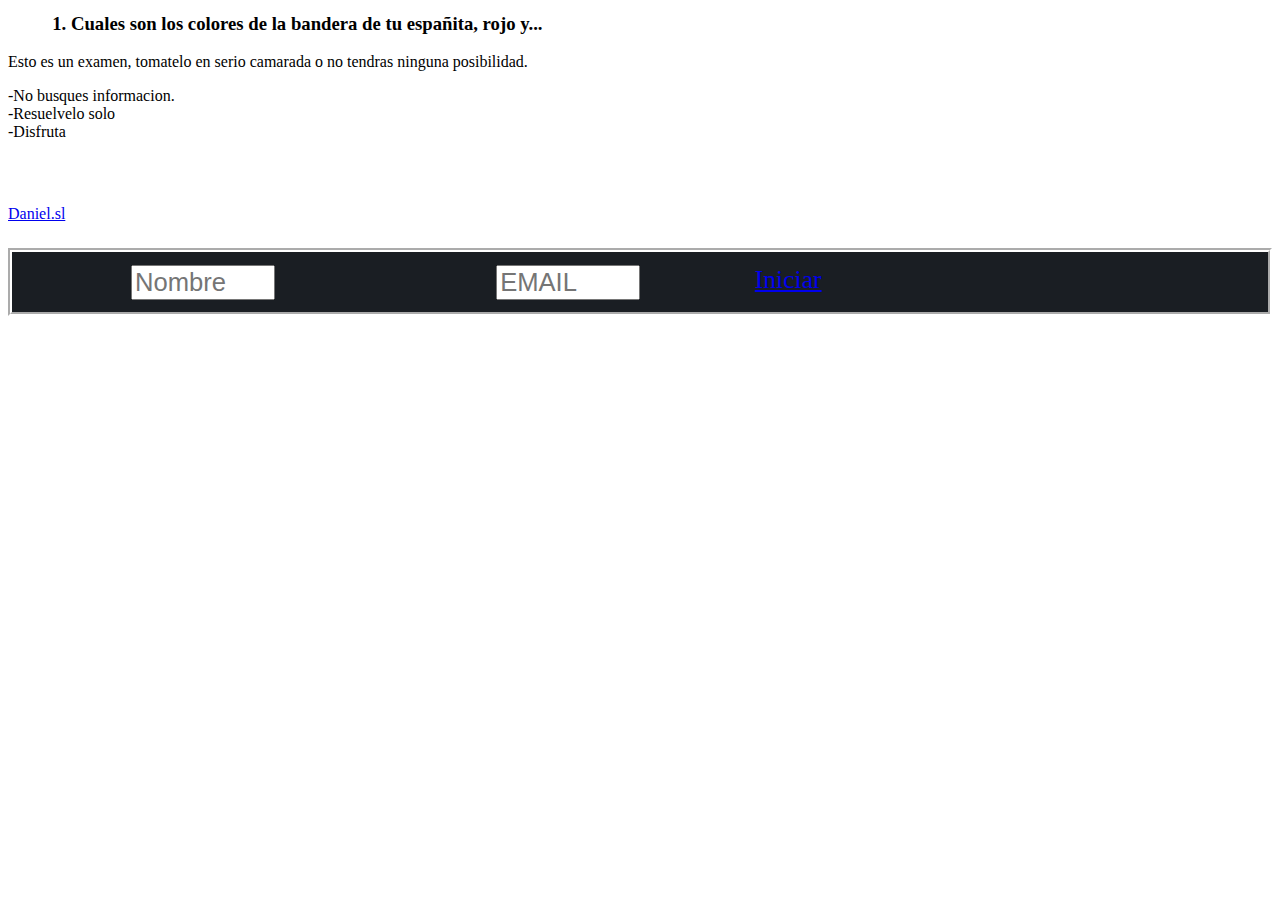
==== index.html @ 8f913bdc "Add files via upload" ====
<!DOCTYPE html>
<html lang="es">
	<head>
		<meta charset="UTF-8">
		<meta name="viewport" content="width=device-width, initial-scale=1.0">
		<title>Tasca 11</title>
		<link rel='stylesheet' media='screen and (min-width: 721px)' href='css/desktop.css'>
		<link rel='stylesheet' media='screen and (max-width: 720px)' href='css/movile.css'>
		<script src="js/js.js"></script>
	</head>
	<body id="body">
		<div id="page">
			<section id="formulario">
				<div class="info">
					<h3>Instrucciones</h3>
					<p>Esto es un examen, tomatelo en serio camarada o no tendras ninguna posibilidad.</p>
					<p>-No busques informacion.<br>
				  -Resuelvelo solo<br>
				  -Disfruta</p>
				</div>
			</section>
			<section id="tablet">
				<a href="index.html" class="logo">
					<div id="logo">
					</div>
					<p>Daniel.sl</p>
				</a>
				<form action="pregunta1.html" method="post">
			    <ul class="formul">
			      <li><label for="form-name"></label><input type="text" name="username" placeholder="Nombre" id="form-name"></li>
			      <li><label for="form-email"></label><input type="text" name="email" placeholder="EMAIL" id="form-email"></li>
						<!--<li><input type="submit" value="Iniciar" id="boton"></li>-->
						<li><a href="pregunta1.html" id="boton">Iniciar</a></li>
					</ul>
				</form>
			</section>
		</div>
	</body>
</html>
---- css/desktop.css ----
body,html{
	background-image:url("../img/Fondo.png");
	background-repeat:no-repeat;
	background-attachment:fixed;
	background-size:cover;
}

/*Página del formulario*/
#icono{
	position:relative;
	text-align:center;
	background-color:#1a1e23;
	color:white;
	width:8.5%;
	height:8.5%;
	margin-left:42%;
	margin-right:40%;
	margin-top:3%;
	border-width:4.5px;
	border-style:groove;
	border-color:white;
}

#logo{
	position:relative;
	width:90%;
	height:90%;
	margin-right:5%;
	margin-top:5%;
	margin-left:5%;
	margin-bottom:5%;
}

#preguntas{
	border-width:7.5px;
	position: absolute;
	border-style:groove;
	border-color:white;
	background-color:#1a1e23;
	border-radius: 32px 32px 32px 32px;
	-moz-border-radius: 32px 32px 32px 32px;
	-webkit-border-radius: 32px 32px 32px 32px;
	color:white;
	margin-left:20%;
	margin-right:20%;
	margin-top:5%;
	width:55%;
}

#formulario{
	height:100%;
	width:100%;
}

textarea{
	margin-left:5%;
}

select{
	margin-left:5%;
	width:40%;
	font-size:2vw
}

input[type=text]{
	margin-left:5%;
	width:40%;
	font-size:2vw
}

checkbox{
	margin-left:5%;

}

.tipos{
	margin-top:1.5%;
	font-size:2vw;
}

#pregunta1{
	border-bottom:3px groove white;
	height:8.5%;
}

#pregunta2{
	border-bottom:3px groove white;

}

#pregunta3{
	border-bottom:3px groove white;

}

#pregunta4{
	border-bottom:3px groove white;
	height:8.5%;
}

#pregunta5{
	border-bottom:3px groove white;
	height:8.5%;
}

#pregunta6{
	border-bottom:3px groove white;
	height:8.5%;
}

#pregunta7{
	border-bottom:3px groove white;
	height:8.5%;
}

#pregunta8{
	border-bottom:3px groove white;
	height:8.5%;
}

#pregunta9{
	border-bottom:3px groove white;
	height:8.5%;
}

#pregunta10{
	border-bottom:3px groove white;
	height:8.5%;

}

#boton{
	height:8.5%;
}

h3{
	margin-top:1%;
	margin-left:3.5%;
	margin-right:3.5%;
}

#contenedor{
	display:none;
	border-width:7.5px;
	position: absolute;
	border-style:groove;
	border-color:white;
	background-color:#1a1e23;
	border-radius: 32px 32px 32px 32px;
	-moz-border-radius: 32px 32px 32px 32px;
	-webkit-border-radius: 32px 32px 32px 32px;
	color:white;
	margin-left:20%;
	margin-right:20%;
	margin-top:5%;
	font-size:2vw;
	width:55%;
}

h4{
	margin-left:2%;
	margin-top:2%;
}

/*Página principal*/
#cabecera{
	position:relative;
	text-align:center;
	background-color:#1a1e23;
	color:white;
	width:8.5%;
	height:8.5%;
	margin-left:42%;
	margin-right:40%;
	margin-top:3%;
	border-width:4.5px;
	border-style:groove;
	border-color:white;
}
#logo2{
	position:relative;
	width:90%;
	height:90%;
	margin-right:5%;
	margin-top:5%;
	margin-left:5%;
	margin-bottom:5%;
}
#menu{
	width:55%;

	margin-left:20%;
	margin-right:20%;

}
ul {
	padding:0;
	list-style-type: none;
	overflow: hidden;
	background-color: #1a1e23;
	font-size:2vw;
	border-width:4.5px;
	border-style:groove;
	border-color:white;
}
#infobot{
	background-color:#525151;
}
li {
	float: left;
	cursor: pointer;
	display: block;
	color: white;
	text-align: center;
	padding:1%;


}
#informacion{
	width:55%;
	margin:0;
	margin-left:20%;
	margin-right:20%;
	background-color: #1a1e23;
	font-size:2vw;
	color:white;
	border-width:4.5px;
	border-style:groove;
	border-color:white;
}
#examen{
	display:none;
	width:55%;
	margin:0;
	margin-left:20%;
	margin-right:20%;
	background-color: #1a1e23;
	font-size:2vw;
	color:white;
	border-width:4.5px;
	border-style:groove;
	border-color:white;
}
#about{
	display:none;
	width:55%;
	margin:0;
	margin-left:20%;
	margin-right:20%;
	background-color: #1a1e23;
	font-size:2vw;
	color:white;
	border-width:4.5px;
	border-style:groove;
	border-color:white;
}
#examenboton{
	margin-left:33%;
	color:#CFCFCF;
}
#volver{
	margin-left:30%;
	color:#CFCFCF;

}
h2{
	margin:0;
	padding-left:5%;
	padding-top:1.5%;


}
---- css/movile.css ----
body {
	font-family: "poller_oneregular",verdana, times, serif;
	width:980px;
	background-image: url(../images/tablet.jpg), url(../images/sheldon_ame.jpg), url(../images/televisor.jpg) ;
	background-color: grey;
	background-position: 1100px 300px, 265px 140px,10px -30px;
	background-size: 350px 400px, 800px 450px, 1500px 800px;
	background-repeat: no-repeat, no-repeat,no-repeat;
	border-radius:25px;
}
div.info {
	background-color:rgba(213, 196, 187, 0.2);
	margin: auto;
	margin-left:250px;
	color:black;
	font-size: 1em;
	font-weight: bold;
	text-align:center;
	width:220px;
}
div.info p {
	margin-top:-10px;
}
#tablet{
	margin:-200px 0px 0px 1090px;
	width:400px;
}
#like {
	margin-top:30px;
	margin-left: 180px;
}
#logo {
	margin:0px 0px 0px 80px ;
	width:150px;
	height: 150px;
	padding-bottom: 0px;
	background-image: url(../images/logo.png);
	background-size:150px 150px;
}
#logo:hover {
	margin:0px 0px 0px 80px ;
	width:150px;
	height: 150px;
	padding-bottom: 0px;
	background-image: url(../images/logo_neg.png);
	background-size:150px 150px;
	z-index: 999;
}
a.logo p {
	margin-top:0px;
	margin-left:120px;
	margin-bottom: -15px;
}
#tablet2{
	margin:-250px 0px 0px 990px;
	width:400px;
}
#page {
	width: 60%;
	margin:0 2%;
}
header {
	display:block;
	position:absolute;
	margin:-50px 0px 0px 720px;
}
#formulario {
	width:700px;
	height:370px;
	position:relative;
	margin:150px 300px 0 247px;
}
#formulario h2 {
	color:black;
	padding:15px;
	width:200px;
	margin:0px 0px 10px -20px;
}
#formulario2 {
	width:220px;
	height:300px;
	position:relative;
	margin:150px 100px 0 510px;
	background-color:rgba(213, 196, 187, 0.2);
	color:black;
	font-weight: bold;
}
#formulario2 h2 {
	color:black;
	padding:15px;
	width:300px;
	margin:10px 100px 10px -50px;
}
#boton  {
	color:white;
	font-weight: bold;
	padding:10px 0 10px 0;
	width:50px;
	background:black;
	margin-left:270px;
}
#boton2  {
	color:white;
	font-weight: bold;
	padding:10px;
	background:black;
	margin:50px 0 0 120px;
	margin-left:160px;
	width:100px;
	border-radius:20px;
}
#boton3  {
	color:white;
	font-weight: bold;
	padding:10px;
	width:70px;
	background:black;
	margin:50px 0 0 100px;
}
#boton4  {
	color:white;
	font-weight: bold;
	padding:10px;
	width:70px;
	background:black;
	margin:50px 0 0 80px;
}
#boton {
	margin-left:66px;
	width:100px;
	border-radius:20px;
}
#boton3 {
	position:relative;
	margin:120px 0px 0px -20px;
	width:100px;
	border-radius:20px;
}
#log {
	width:220px;
	height:220px;
	background-image: url(../images/logo.png);
	margin:100px 0px -20px 130px ;
}
#log:hover {
	width:220px;
	height:220px;
	background-image: url(../images/logo_neg.png);
	margin:100px 0px -20px 130px ;
}
a.logo img {
	margin:10px 0px -20px 40px ;
	width:150px;
	height: 150px;
	padding-bottom: 10px;
}
a.logofin {
	margin:250px 0px -20px 165px ;
	width:150px;
	height: 150px;
	padding-bottom: 10px;
	background-image: url(../images/logo.png);
}
a.logofin :hover {
	margin:160px 0px -20px 165px ;
	width:150px;
	height: 150px;
	padding-bottom: 0px;
	background-image: url(../images/logo_neg.png);
}
a.logofin  {
	margin-top:30px;
	margin-left:205px;
}
ul.centrado2 {
	margin:-50px 0px 0px 185px;
	float:left;
}
ul.centrado2 li {
	margin-top:20px;
	padding-top:10px;
	padding-bottom:10px;
	text-align:center;
	border:5px solid black;
	border-radius:20px;
	list-style-type:none;
	text-decoration:none;
}
ul.centrado {
	margin:-95px 0px 0px 115px;
	float:left;
}
ul.centrado li {
	margin-top:20px;
	padding-top:10px;
	padding-bottom:10px;
	text-align:center;
	border:5px solid black;
	border-radius:20px;
	list-style-type:none;
	text-decoration:none;
}
ul.izquierda {
	margin:0px 0px 0px 100px;
	float:left;
}
ul.izquierda li {
	margin-top:20px;
	padding-top:10px;
	padding-bottom:10px;
	text-align:center;
	border:5px solid black;
	border-radius:20px;
	list-style-type:none;
	text-decoration:none;
}
ul.derecha {
	margin:0px 30px 0px 0px;
	padding-left:10px;
	float:right;
}
ul.derecha li {
	margin-top:20px;
	list-style-type:none;

	text-decoration:none;
	padding-bottom:10px;
	padding-top:10px;
	text-align:center;
	border:5px solid black;
	border-radius:20px;
}
form.formul3{
	margin:50px 0px 0px 0px;
}
form.formul {
	margin:50px 0px 0px 0px;
}
form.formul2 {
	margin:200px 0px 0px 0px;
}
form.formul3 {
	margin:200px 0px 0px 0px;
}
form.formul4 {
	margin:250px 0px 0px 30px;
}
ul.formul  li {
	list-style-type:none;

	text-decoration:none;
	width:180px;
}
ul.formul2  li {
	margin:30px 0px 0px 0px;
	list-style-type:none;
	text-decoration:none;
	width:80px;
	border:5px solid black;
	border-radius:20px;
}
ul.formul3 {
	margin:170px 0px 0px 170px;
	list-style-type:none;

	text-decoration:none;
	width:80px;
	border-radius:20px;
}
ul.formul input, textarea {
	width:200px;
	margin-top:15px;
	margin-left: 0px;
	padding:10px;
	text-align: center;
}
ul.formul3 input, textarea {
	width:50px;
	margin-top:0px;
	padding:10px;
	text-align: center;
}
ul.formul2 input, textarea {
	width:50px;
	font-weight: bold;
}
input::-webkit-input-placeholder {
  color: black;
  font-weight: bold;
	padding:15px;
	position:relative;
	text-align: center;
}
textarea::-webkit-input-placeholder {
  color: black;
  font-weight: bold;
	padding:15px;
	position:relative;
	text-align: center;
}
input.placeholder {
	margin-left:100px;
}
select {
	width:50px;
	color:white;
	background-color:black;
}
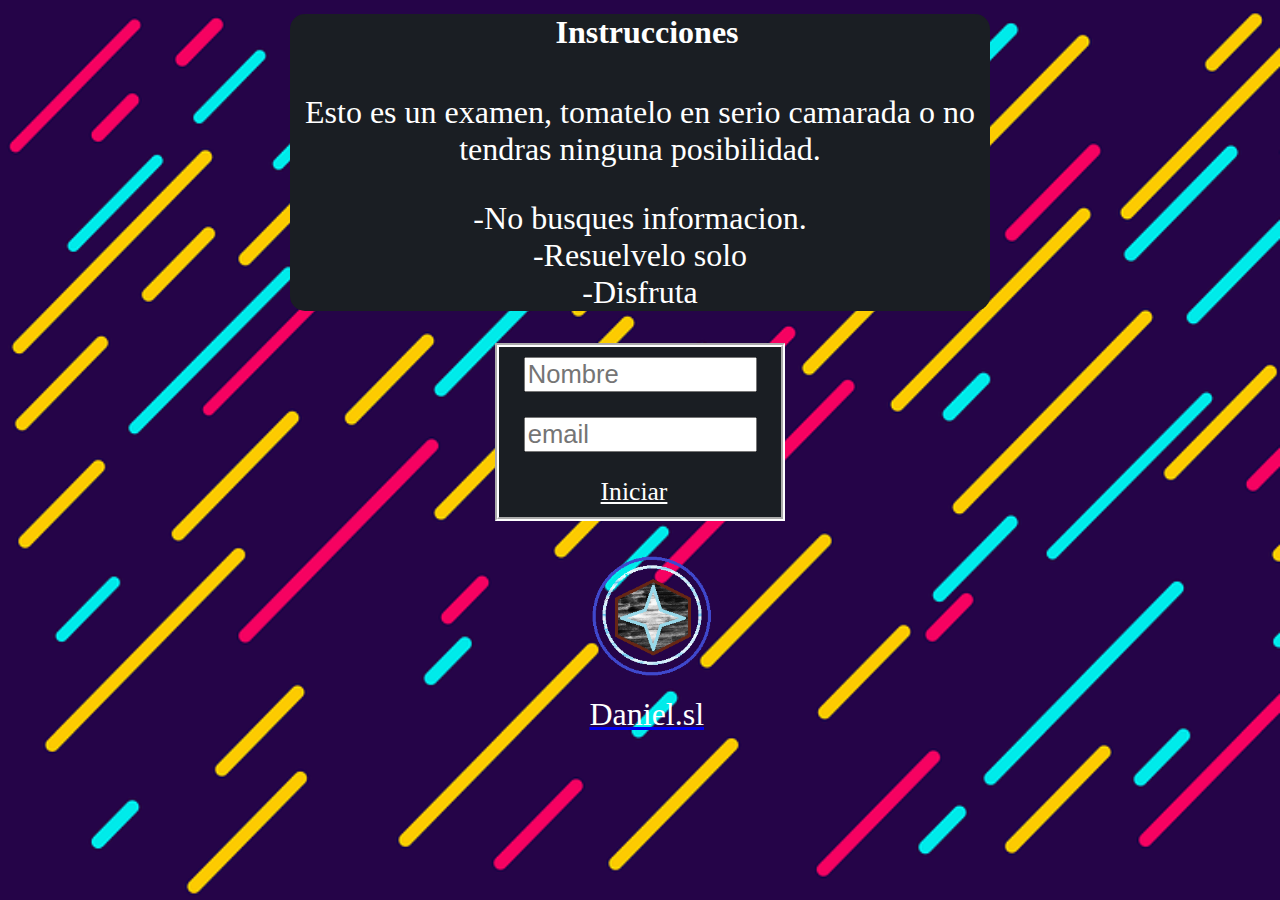
==== commit ab39bbbe: "Add files via upload" ====
--- a/index.html
+++ b/index.html
@@ -5,14 +5,14 @@
 		<meta name="viewport" content="width=device-width, initial-scale=1.0">
 		<title>Tasca 11</title>
 		<link rel='stylesheet' media='screen and (min-width: 721px)' href='css/desktop.css'>
-		<link rel='stylesheet' media='screen and (max-width: 720px)' href='css/movile.css'>
+		<link rel='stylesheet' media='screen and (max-width: 720px)' href='css/desktop.css'>
 		<script src="js/js.js"></script>
 	</head>
 	<body id="body">
 		<div id="page">
 			<section id="formulario">
 				<div class="info">
-					<h3>Instrucciones</h3>
+					<h4>Instrucciones</h4>
 					<p>Esto es un examen, tomatelo en serio camarada o no tendras ninguna posibilidad.</p>
 					<p>-No busques informacion.<br>
 				  -Resuelvelo solo<br>
@@ -20,19 +20,23 @@
 				</div>
 			</section>
 			<section id="tablet">
+
+				<form id="intro" action="pregunta1.html" method="post">
+			    <ul>
+			      <li><label for="form-name"></label><input type="text" name="username" placeholder="Nombre" ></li>
+						<br>
+						<br>
+						<li><label for="form-email"></label><input type="text" name="email" placeholder="email"></li>
+						<br>
+						<br>
+						<li><a href="pregunta1.html" id="boton">Iniciar</a></li>
+					</ul>
+				</form>
 				<a href="index.html" class="logo">
 					<div id="logo">
 					</div>
 					<p>Daniel.sl</p>
 				</a>
-				<form action="pregunta1.html" method="post">
-			    <ul class="formul">
-			      <li><label for="form-name"></label><input type="text" name="username" placeholder="Nombre" id="form-name"></li>
-			      <li><label for="form-email"></label><input type="text" name="email" placeholder="EMAIL" id="form-email"></li>
-						<!--<li><input type="submit" value="Iniciar" id="boton"></li>-->
-						<li><a href="pregunta1.html" id="boton">Iniciar</a></li>
-					</ul>
-				</form>
 			</section>
 		</div>
 	</body>
--- a/css/desktop.css
+++ b/css/desktop.css
@@ -1,10 +1,37 @@
 body,html{
-	background-image:url("../img/Fondo.png");
+	background-image: url(../images/fondo.png);
 	background-repeat:no-repeat;
 	background-attachment:fixed;
 	background-size:cover;
 }
 
+.info {
+	width:700px;
+	height:auto;
+	position:relative;
+	margin:auto;
+	text-align:center;
+	background-color:#1a1e23;
+	border-radius: 15px;
+	color:white;
+	font-size:2em;
+}
+#intro {
+	position:relative;
+	margin:auto;
+	height:50%;
+	width:290px;
+	font-size:2em;
+}
+#intro li{
+	padding:10px;
+	width:250px;
+	float:left;
+}
+#intro input[type=text]{
+	margin-left:5%;
+	width:90%;
+}
 /*Página del formulario*/
 #icono{
 	position:relative;
@@ -20,8 +47,33 @@
 	border-style:groove;
 	border-color:white;
 }
-
-#logo{
+#logo {
+	margin:0px 0px 0px 45% ;
+	width:150px;
+	height: 150px;
+	padding-bottom: 0px;
+	background-image: url(../images/logo.png);
+	background-size:150px 150px;
+}
+#logo:hover {
+	margin:0px 0px 0px 45% ;
+	width:150px;
+	height: 150px;
+	padding-bottom: 0px;
+	background-image: url(../images/logo_neg.png);
+	background-size:150px 150px;
+	z-index: 999;
+}
+a.logo p {
+	margin-top:0px;
+	margin-left:46%;
+	margin-bottom: -15px;
+	color:white;
+	font-size:2em;
+	list-style-type: none;
+}
+
+#logo3{
 	position:relative;
 	width:90%;
 	height:90%;
@@ -131,6 +183,7 @@
 
 #boton{
 	height:8.5%;
+	color:white;
 }
 
 h3{
--- a/css/desktop.css
+++ b/css/desktop.css
@@ -1,10 +1,37 @@
 body,html{
-	background-image:url("../img/Fondo.png");
+	background-image: url(../images/fondo.png);
 	background-repeat:no-repeat;
 	background-attachment:fixed;
 	background-size:cover;
 }
 
+.info {
+	width:700px;
+	height:auto;
+	position:relative;
+	margin:auto;
+	text-align:center;
+	background-color:#1a1e23;
+	border-radius: 15px;
+	color:white;
+	font-size:2em;
+}
+#intro {
+	position:relative;
+	margin:auto;
+	height:50%;
+	width:290px;
+	font-size:2em;
+}
+#intro li{
+	padding:10px;
+	width:250px;
+	float:left;
+}
+#intro input[type=text]{
+	margin-left:5%;
+	width:90%;
+}
 /*Página del formulario*/
 #icono{
 	position:relative;
@@ -20,8 +47,33 @@
 	border-style:groove;
 	border-color:white;
 }
-
-#logo{
+#logo {
+	margin:0px 0px 0px 45% ;
+	width:150px;
+	height: 150px;
+	padding-bottom: 0px;
+	background-image: url(../images/logo.png);
+	background-size:150px 150px;
+}
+#logo:hover {
+	margin:0px 0px 0px 45% ;
+	width:150px;
+	height: 150px;
+	padding-bottom: 0px;
+	background-image: url(../images/logo_neg.png);
+	background-size:150px 150px;
+	z-index: 999;
+}
+a.logo p {
+	margin-top:0px;
+	margin-left:46%;
+	margin-bottom: -15px;
+	color:white;
+	font-size:2em;
+	list-style-type: none;
+}
+
+#logo3{
 	position:relative;
 	width:90%;
 	height:90%;
@@ -131,6 +183,7 @@
 
 #boton{
 	height:8.5%;
+	color:white;
 }
 
 h3{
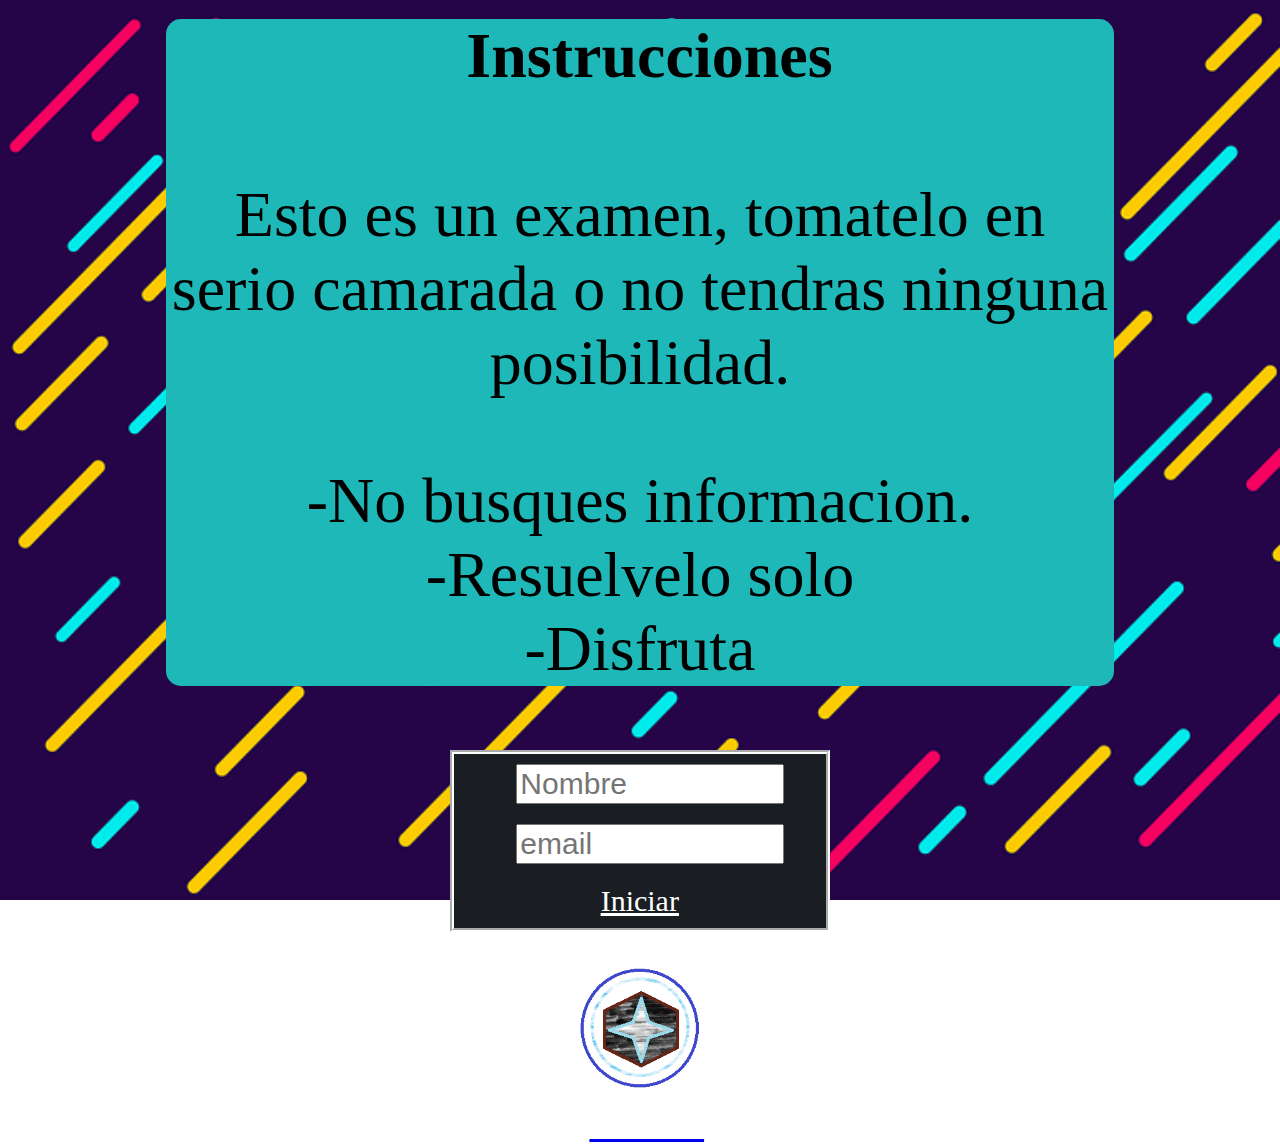
==== commit 2c9246f3: "Add files via upload" ====
--- a/index.html
+++ b/index.html
@@ -5,7 +5,7 @@
 		<meta name="viewport" content="width=device-width, initial-scale=1.0">
 		<title>Tasca 11</title>
 		<link rel='stylesheet' media='screen and (min-width: 721px)' href='css/desktop.css'>
-		<link rel='stylesheet' media='screen and (max-width: 720px)' href='css/desktop.css'>
+		<link rel='stylesheet' media='screen and (max-width: 720px)' href='css/movile.css'>
 		<script src="js/js.js"></script>
 	</head>
 	<body id="body">
--- a/css/desktop.css
+++ b/css/desktop.css
@@ -6,31 +6,33 @@
 }
 
 .info {
-	width:700px;
+	width:75%;
 	height:auto;
 	position:relative;
 	margin:auto;
 	text-align:center;
-	background-color:#1a1e23;
+	background-color:#1fb8b9;
 	border-radius: 15px;
-	color:white;
+	color:black;
 	font-size:2em;
 }
 #intro {
 	position:relative;
 	margin:auto;
 	height:50%;
-	width:290px;
+	width:30%;
 	font-size:2em;
+	border-radius: 15px;
 }
 #intro li{
 	padding:10px;
-	width:250px;
-	float:left;
+	width:70%;
+	margin:auto;
 }
 #intro input[type=text]{
-	margin-left:5%;
-	width:90%;
+	margin-left:20%;
+	width:100%;
+	font-size:30px;
 }
 /*Página del formulario*/
 #icono{
@@ -48,7 +50,7 @@
 	border-color:white;
 }
 #logo {
-	margin:0px 0px 0px 45% ;
+	margin:auto ;
 	width:150px;
 	height: 150px;
 	padding-bottom: 0px;
@@ -56,7 +58,7 @@
 	background-size:150px 150px;
 }
 #logo:hover {
-	margin:0px 0px 0px 45% ;
+	margin:auto;
 	width:150px;
 	height: 150px;
 	padding-bottom: 0px;
@@ -87,12 +89,12 @@
 	border-width:7.5px;
 	position: absolute;
 	border-style:groove;
-	border-color:white;
-	background-color:#1a1e23;
+	border-color:black;
+	background-color:#4746d7;
 	border-radius: 32px 32px 32px 32px;
 	-moz-border-radius: 32px 32px 32px 32px;
 	-webkit-border-radius: 32px 32px 32px 32px;
-	color:white;
+	color:black;
 	margin-left:20%;
 	margin-right:20%;
 	margin-top:5%;
@@ -102,6 +104,7 @@
 #formulario{
 	height:100%;
 	width:100%;
+	font-size:2em;
 }
 
 textarea{
@@ -131,52 +134,52 @@
 }
 
 #pregunta1{
-	border-bottom:3px groove white;
+	border-bottom:3px solid black;
 	height:8.5%;
 }
 
 #pregunta2{
-	border-bottom:3px groove white;
+	border-bottom:3px solid black;
 
 }
 
 #pregunta3{
-	border-bottom:3px groove white;
+	border-bottom:3px solid black;
 
 }
 
 #pregunta4{
-	border-bottom:3px groove white;
+	border-bottom:3px solid black;
 	height:8.5%;
 }
 
 #pregunta5{
-	border-bottom:3px groove white;
+	border-bottom:3px solid black;
 	height:8.5%;
 }
 
 #pregunta6{
-	border-bottom:3px groove white;
+	border-bottom:3px solid black;
 	height:8.5%;
 }
 
 #pregunta7{
-	border-bottom:3px groove white;
+	border-bottom:3px solid black;
 	height:8.5%;
 }
 
 #pregunta8{
-	border-bottom:3px groove white;
+	border-bottom:3px solid black;
 	height:8.5%;
 }
 
 #pregunta9{
-	border-bottom:3px groove white;
+	border-bottom:3px solid black;
 	height:8.5%;
 }
 
 #pregunta10{
-	border-bottom:3px groove white;
+	border-bottom:3px solid black;
 	height:8.5%;
 
 }
@@ -184,6 +187,20 @@
 #boton{
 	height:8.5%;
 	color:white;
+	margin-left:35%;
+	position:relative;
+	font-size:30px;
+}
+#boton li {
+	margin:auto;
+}
+
+#boton1{
+	height:8.5%;
+	color:white;
+}
+#boton1 input{
+	margin:auto;
 }
 
 h3{
@@ -198,7 +215,7 @@
 	position: absolute;
 	border-style:groove;
 	border-color:white;
-	background-color:#1a1e23;
+	background-color:#4746d7;
 	border-radius: 32px 32px 32px 32px;
 	-moz-border-radius: 32px 32px 32px 32px;
 	-webkit-border-radius: 32px 32px 32px 32px;
--- a/css/movile.css
+++ b/css/movile.css
@@ -0,0 +1,343 @@
+body,html{
+	background-image: url(../images/fondo.png);
+	background-repeat:no-repeat;
+	background-attachment:fixed;
+	background-size:cover;
+}
+
+.info {
+	width:700px;
+	height:auto;
+	position:relative;
+	margin:auto;
+	text-align:center;
+	background-color:#1fb8b9;
+	border-radius: 15px;
+	color:black;
+	font-size:2em;
+}
+#tablet{
+	width:700px;
+}
+#intro {
+	position:relative;
+	margin:auto;
+	height:50%;
+	width:90%;
+	font-size:1.5em;
+	border-radius: 15px;
+}
+#intro li{
+	padding:10px;
+	width:80%;
+	margin:auto;
+}
+#intro input[type=text]{
+	margin-left:15%;
+	width:90%;
+	font-size:50px;
+}
+/*Página del formulario*/
+#icono{
+	position:relative;
+	text-align:center;
+	background-color:#1a1e23;
+	color:white;
+	width:8.5%;
+	height:8.5%;
+	margin-left:42%;
+	margin-right:40%;
+	margin-top:3%;
+	border-width:4.5px;
+	border-style:groove;
+	border-color:white;
+}
+#logo {
+	margin:auto ;
+	width:150px;
+	height: 150px;
+	padding-bottom: 0px;
+	background-image: url(../images/logo.png);
+	background-size:150px 150px;
+}
+#logo:hover {
+	margin:auto;
+	width:150px;
+	height: 150px;
+	padding-bottom: 0px;
+	background-image: url(../images/logo_neg.png);
+	background-size:150px 150px;
+	z-index: 999;
+}
+a.logo p {
+	margin-top:0px;
+	margin-left:46%;
+	margin-bottom: -15px;
+	color:white;
+	font-size:2em;
+	list-style-type: none;
+}
+
+#logo3{
+	position:relative;
+	width:90%;
+	height:90%;
+	margin-right:5%;
+	margin-top:5%;
+	margin-left:5%;
+	margin-bottom:5%;
+}
+
+#preguntas{
+	border-width:7.5px;
+	position: absolute;
+	border-style:groove;
+	border-color:black;
+	background-color:#4746d7;
+	border-radius: 32px 32px 32px 32px;
+	-moz-border-radius: 32px 32px 32px 32px;
+	-webkit-border-radius: 32px 32px 32px 32px;
+	color:black;
+	margin-left:10%;
+	margin-right:10%;
+	margin-top:5%;
+	width:80%;
+	font-size:2em;
+}
+
+#formulario{
+	height:100%;
+	width:100%;
+	font-size:4vw
+}
+
+textarea{
+	margin-left:5%;
+	font-size:4vw
+}
+
+select{
+	margin-left:5%;
+	width:40%;
+	font-size:4vw
+}
+
+input[type=text]{
+	margin-left:5%;
+	width:40%;
+	font-size:4vw
+}
+
+checkbox{
+	margin-left:5%;
+	font-size:4vw
+
+}
+
+.tipos{
+	margin-top:1.5%;
+	font-size:4vw
+}
+
+#pregunta1{
+	border-bottom:3px solid black;
+	height:8.5%;
+}
+
+#pregunta2{
+	border-bottom:3px solid black;
+
+}
+
+#pregunta3{
+	border-bottom:3px solid black;
+
+}
+
+#pregunta4{
+	border-bottom:3px solid black;
+	height:8.5%;
+}
+
+#pregunta5{
+	border-bottom:3px solid black;
+	height:8.5%;
+}
+
+#pregunta6{
+	border-bottom:3px solid black;
+	height:8.5%;
+}
+
+#pregunta7{
+	border-bottom:3px solid black;
+	height:8.5%;
+}
+
+#pregunta8{
+	border-bottom:3px solid black;
+	height:8.5%;
+}
+
+#pregunta9{
+	border-bottom:3px solid black;
+	height:8.5%;
+}
+
+#pregunta10{
+	border-bottom:3px solid black;
+	height:8.5%;
+
+}
+
+#boton{
+	height:8.5%;
+	color:white;
+	margin-left:20%;
+	font-size:30px;
+}
+#boton1{
+	height:8.5%;
+	color:white;
+}
+#boton1 input{
+	margin-left:25%;
+}
+
+h3{
+	margin-top:1%;
+	margin-left:3.5%;
+	margin-right:3.5%;
+}
+
+#contenedor{
+	display:none;
+	border-width:7.5px;
+	position: absolute;
+	border-style:groove;
+	border-color:white;
+	background-color:#4746d7;
+	border-radius: 32px 32px 32px 32px;
+	-moz-border-radius: 32px 32px 32px 32px;
+	-webkit-border-radius: 32px 32px 32px 32px;
+	color:white;
+	margin-left:20%;
+	margin-right:20%;
+	margin-top:5%;
+	font-size:2vw;
+	width:55%;
+}
+
+h4{
+	margin-left:2%;
+	margin-top:2%;
+}
+
+/*Página principal*/
+#cabecera{
+	position:relative;
+	text-align:center;
+	background-color:#1a1e23;
+	color:white;
+	width:8.5%;
+	height:8.5%;
+	margin-left:42%;
+	margin-right:40%;
+	margin-top:3%;
+	border-width:4.5px;
+	border-style:groove;
+	border-color:white;
+}
+#logo2{
+	position:relative;
+	width:90%;
+	height:90%;
+	margin-right:5%;
+	margin-top:5%;
+	margin-left:5%;
+	margin-bottom:5%;
+}
+#menu{
+	width:55%;
+
+	margin-left:20%;
+	margin-right:20%;
+
+}
+ul {
+	padding:0;
+	list-style-type: none;
+	overflow: hidden;
+	background-color: #1a1e23;
+	font-size:2vw;
+	border-width:4.5px;
+	border-style:groove;
+	border-color:white;
+}
+#infobot{
+	background-color:#525151;
+}
+li {
+	float: left;
+	cursor: pointer;
+	display: block;
+	color: white;
+	text-align: center;
+	padding:1%;
+
+
+}
+#informacion{
+	width:55%;
+	margin:0;
+	margin-left:20%;
+	margin-right:20%;
+	background-color: #1a1e23;
+	font-size:2vw;
+	color:white;
+	border-width:4.5px;
+	border-style:groove;
+	border-color:white;
+}
+#examen{
+	display:none;
+	width:55%;
+	margin:0;
+	margin-left:20%;
+	margin-right:20%;
+	background-color: #1a1e23;
+	font-size:2vw;
+	color:white;
+	border-width:4.5px;
+	border-style:groove;
+	border-color:white;
+}
+#about{
+	display:none;
+	width:55%;
+	margin:0;
+	margin-left:20%;
+	margin-right:20%;
+	background-color: #1a1e23;
+	font-size:2vw;
+	color:white;
+	border-width:4.5px;
+	border-style:groove;
+	border-color:white;
+}
+#examenboton{
+	margin-left:33%;
+	color:#CFCFCF;
+}
+#volver{
+	margin-left:30%;
+	color:#CFCFCF;
+
+}
+h2{
+	margin:0;
+	padding-left:5%;
+	padding-top:1.5%;
+
+
+}
